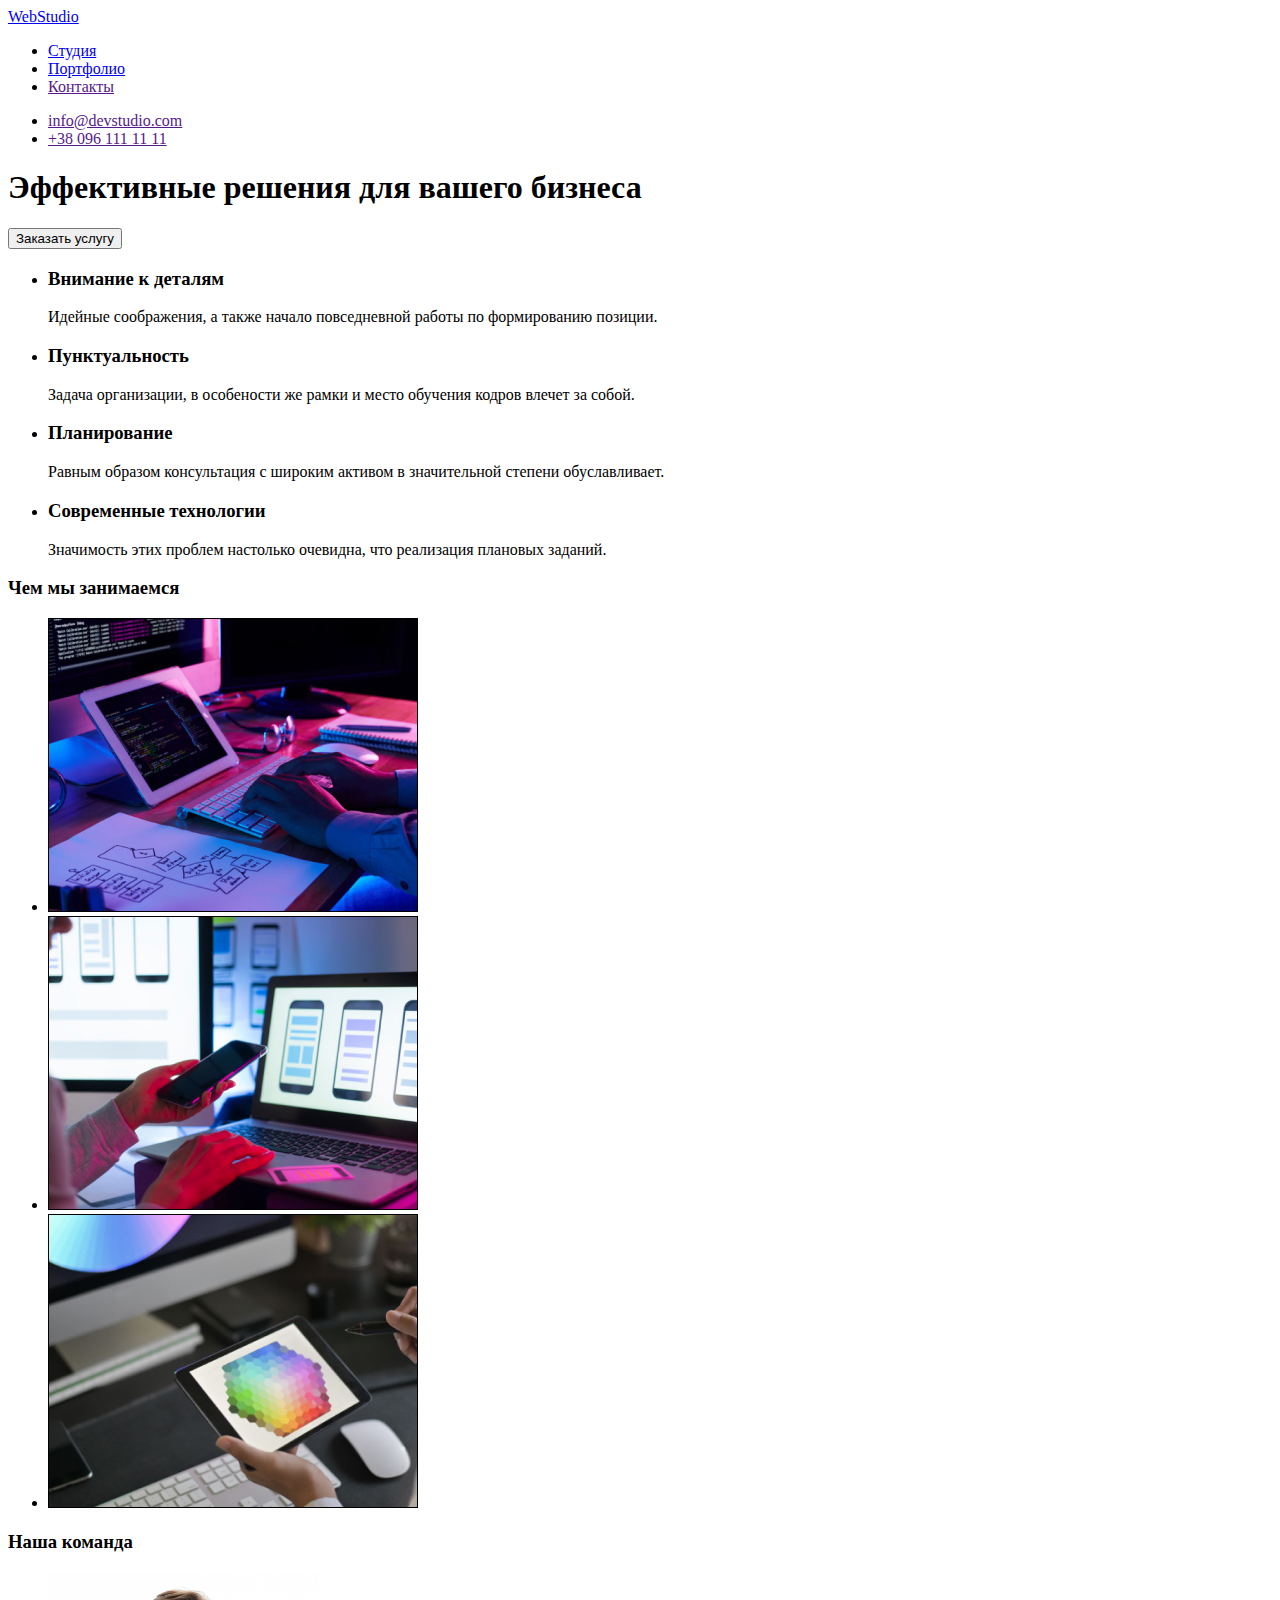
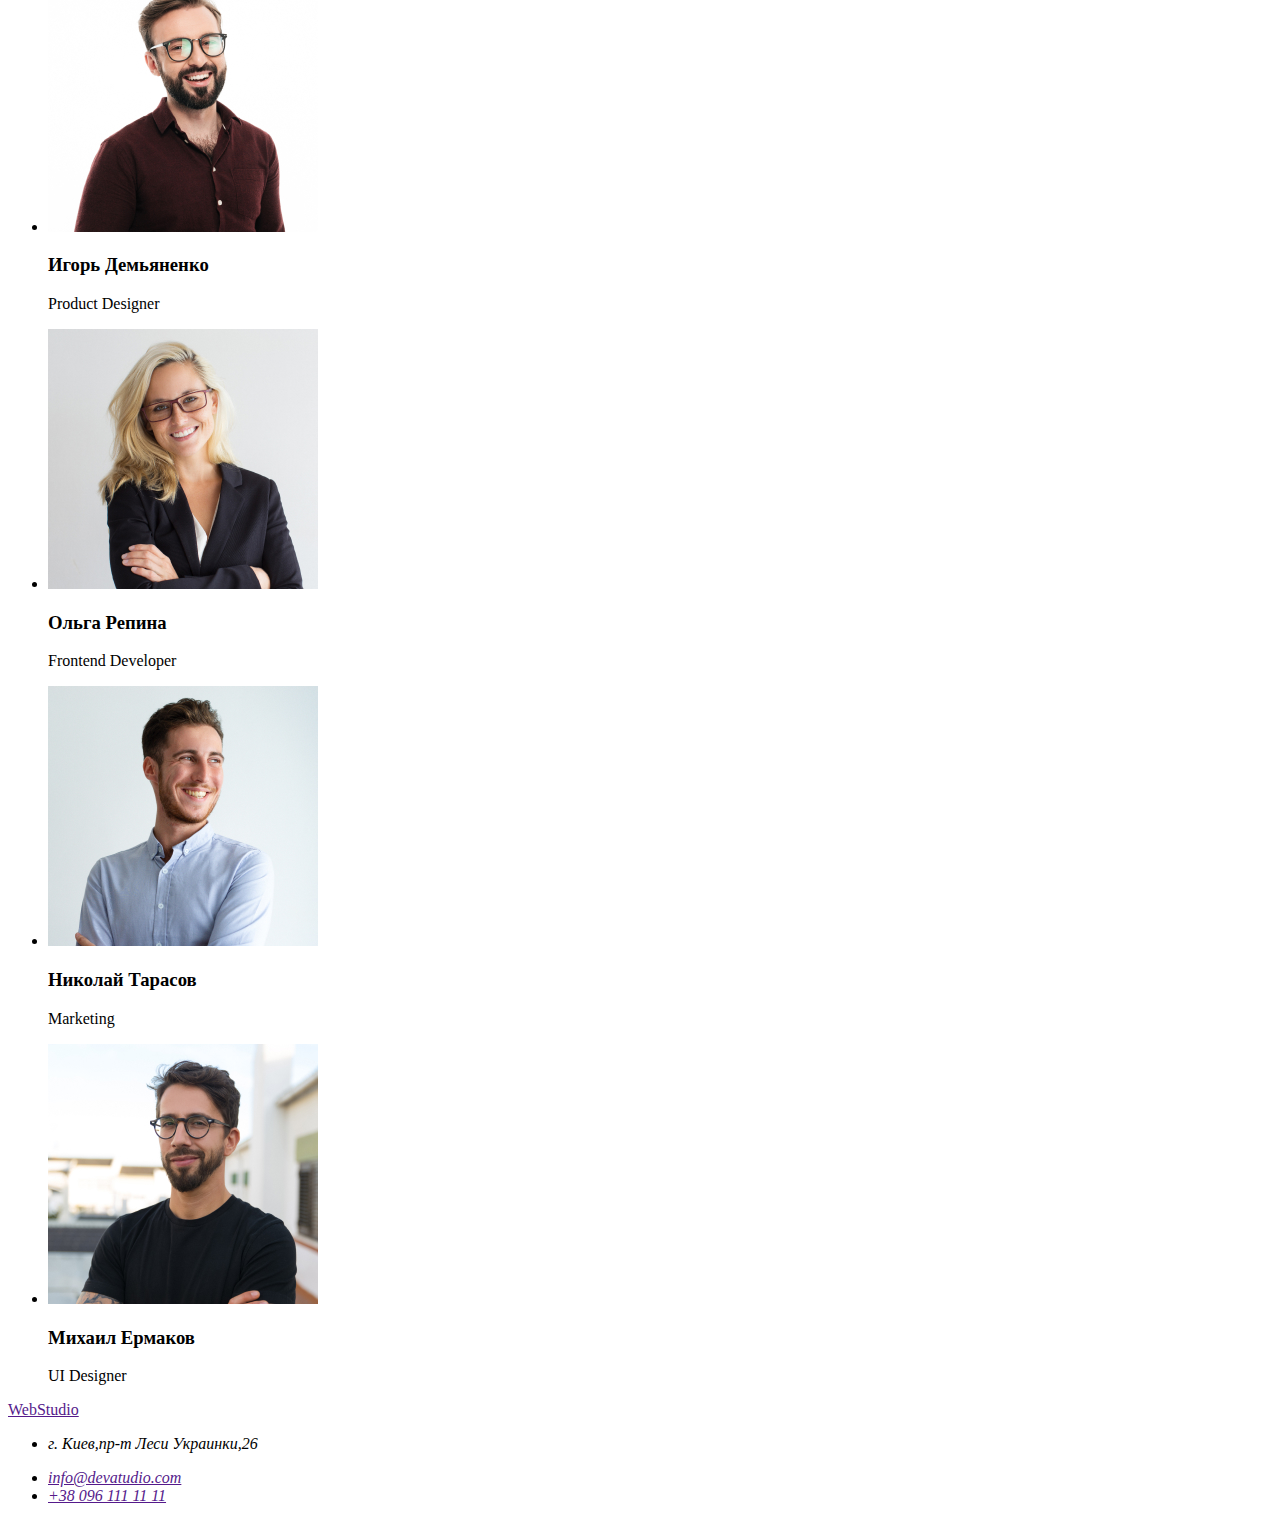
==== index.html @ e5c3d1ba "site header" ====
<!DOCTYPE html>
<html lang="ru">
  <head>
    <meta charset="UTF-8" />
    <meta http-equiv="X-UA-Compatible" content="IE=edge" />
    <meta name="viewport" content="width=device-width, initial-scale=1.0" />
    <title>Document</title>
    <link
      href="//cdnjs.cloudflare.com/ajax/libs/modern-normalize/1.1.0/modern-normalize.min.css"
    />
  </head>
  <body>
    <!--Шапка сайту-->
    <header>
      <nav>
        <a href="/">WebStudio</a>
        <ul>
          <li><a href="./index.html">Студия</a></li>
          <li><a href="./portfolio.html">Портфолио</a></li>
          <li><a href="">Контакты</a></li>
        </ul>
      </nav>
      <ul>
        <li><a href="">info@devstudio.com</a></li>
        <li><a href="">+38 096 111 11 11</a></li>
      </ul>
    </header>
    <!--Головне сторінки-->
    <main>
      <section>
        <h1>Эффективные решения для вашего бизнеса</h1>
        <button type="button">Заказать услугу</button>
      </section>
      <!--Розмітка-->
      <section>
        <ul>
          <li>
            <h3>Внимание к деталям</h3>
            <p>
              Идейные соображения, а также начало повседневной работы по
              формированию позиции.
            </p>
          </li>
          <li>
            <h3>Пунктуальность</h3>
            <p>
              Задача организации, в особености же рамки и место обучения кодров
              влечет за собой.
            </p>
          </li>
          <li>
            <h3>Планирование</h3>
            <p>
              Равным образом консультация с широким активом в значительной
              степени обуславливает.
            </p>
          </li>
          <li>
            <h3>Современные технологии</h3>
            <p>
              Значимость этих проблем настолько очевидна, что реализация
              плановых заданий.
            </p>
          </li>
        </ul>
      </section>
      <!--Чем ми займаємось-->
      <section>
        <h3>Чем мы занимаемся</h3>
        <ul>
          <li>
            <img src="./images/photo1.jpg" alt="фото1" width="370" />
          </li>
          <li>
            <img src="./images/photo2.jpg" alt="фото2" width="370" />
          </li>
          <li>
            <img src="./images/photo3.jpg" alt="фото3" width="370" />
          </li>
        </ul>
      </section>
      <!--Наша команда-->
      <section>
        <h3>Наша команда</h3>
        <ul>
          <li>
            <img src="./images/img1.jpg" alt="команда" width="270" />
            <h3>Игорь Демьяненко</h3>
            <p>Product Designer</p>
          </li>
          <li>
            <img src="./images/img2.jpg" alt="команда" width="270" />
            <h3>Ольга Репина</h3>
            <p>Frontend Developer</p>
          </li>
          <li>
            <img src="./images/img3.jpg" alt="команда" width="270" />
            <h3>Николай Тарасов</h3>
            <p>Marketing</p>
          </li>
          <li>
            <img src="images/img4.jpg" alt="команда" width="270" />
            <h3>Михаил Ермаков</h3>
            <p>UI Designer</p>
          </li>
        </ul>
      </section>
    </main>
    <!--Футер-->
    <footer>
      <a href="">WebStudio</a>
      <address>
        <ul>
          <li><p>г. Киев,пр-т Леси Украинки,26</p></li>
          <li><a href="">info@devatudio.com</a></li>
          <li><a href="">+38 096 111 11 11</a></li>
        </ul>
      </address>
    </footer>
  </body>
</html>
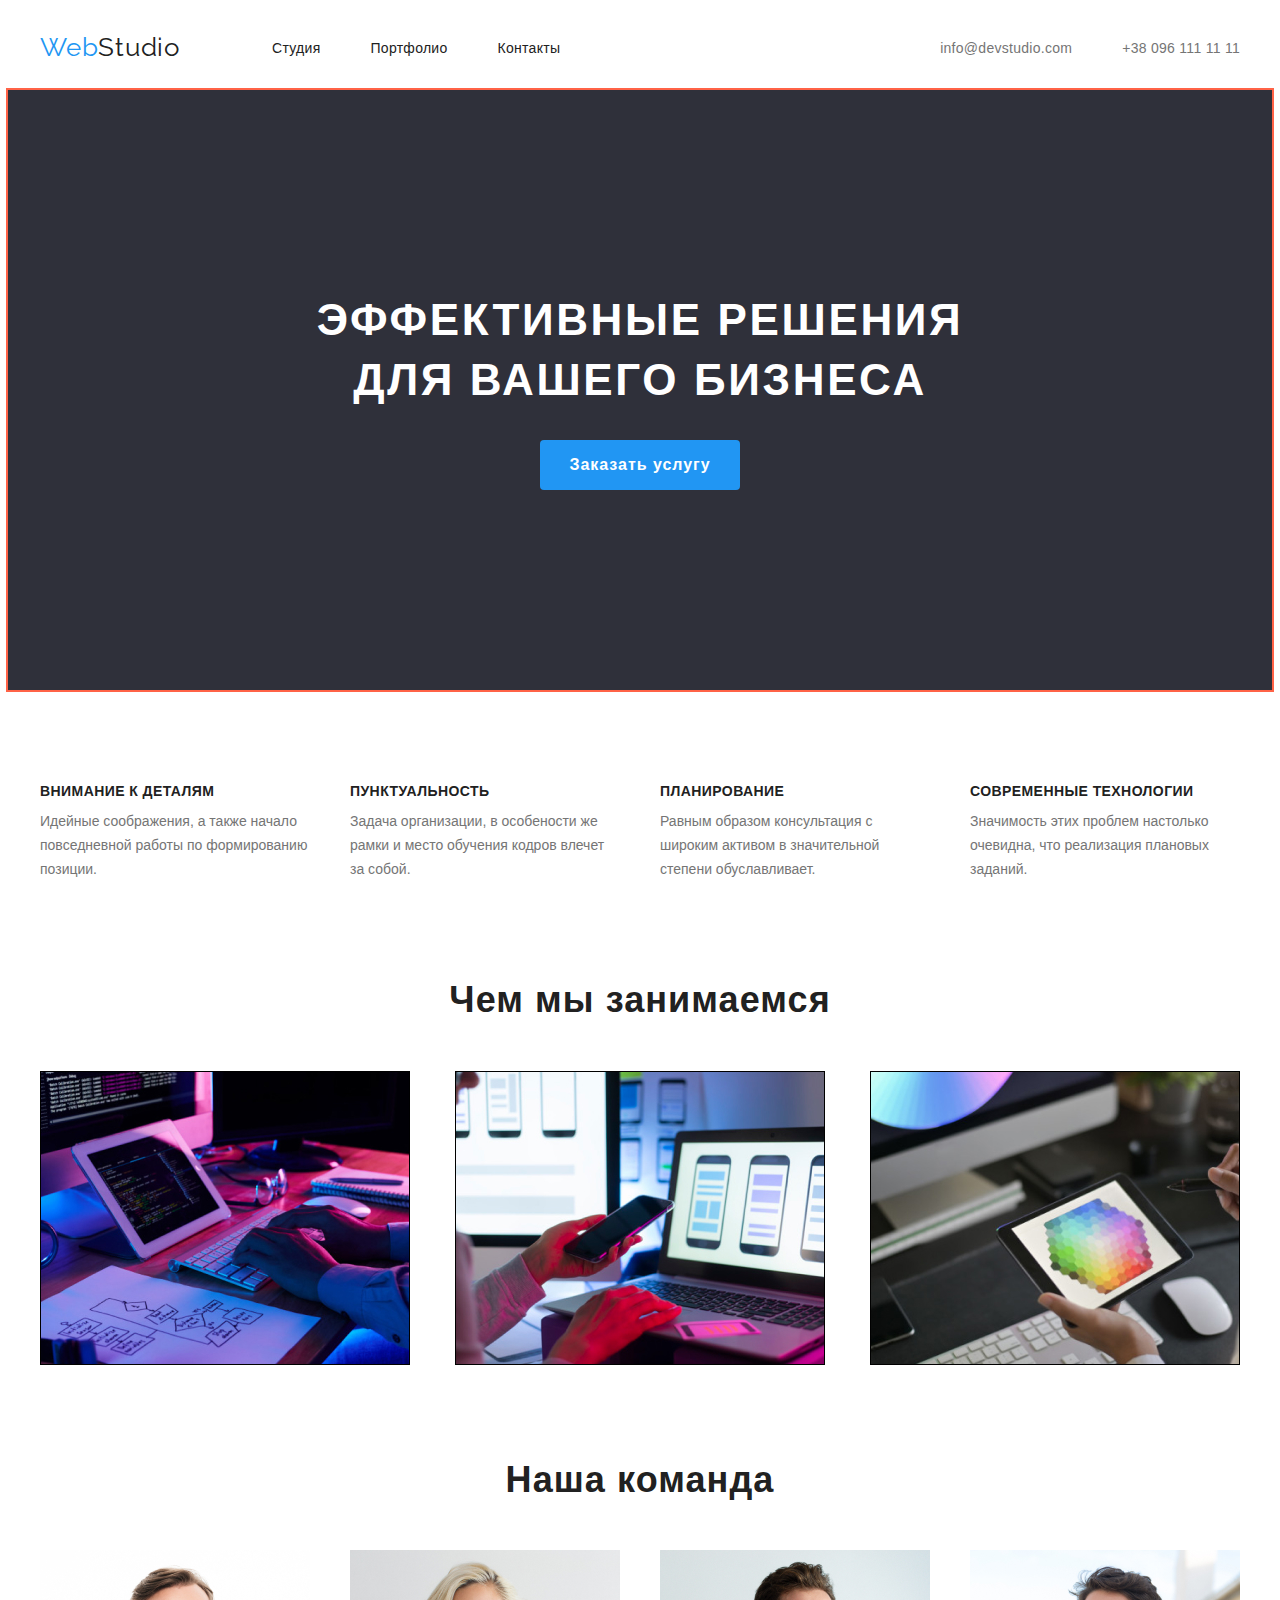
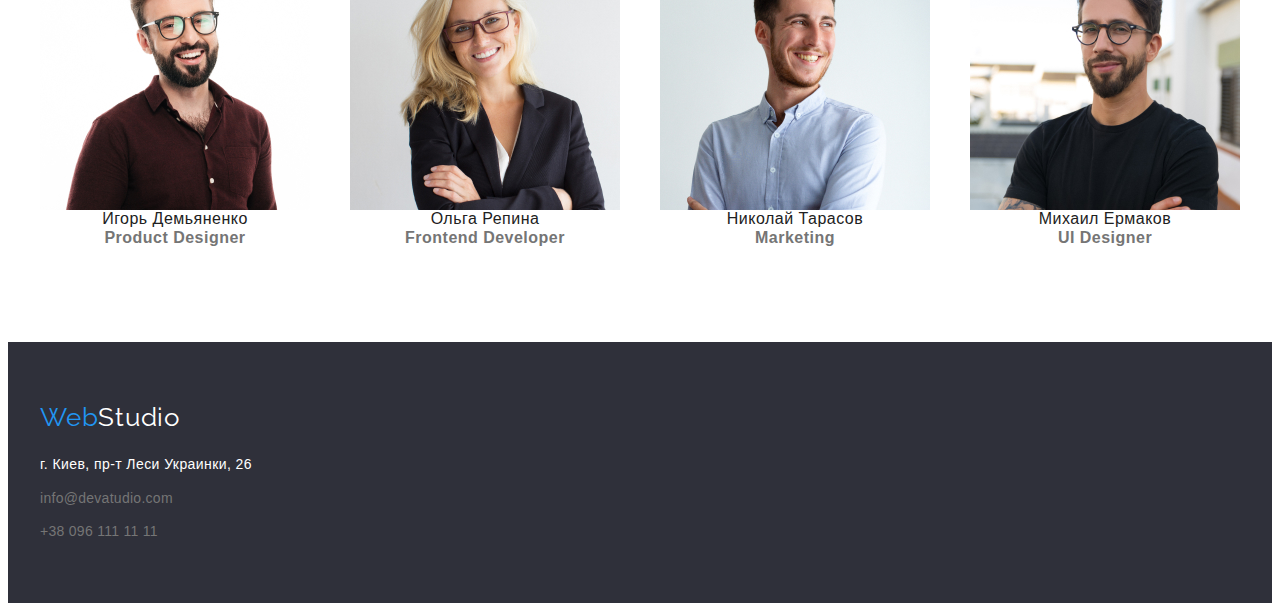
==== commit c2a76c53: "committee 1" ====
--- a/index.html
+++ b/index.html
@@ -5,117 +5,192 @@
     <meta http-equiv="X-UA-Compatible" content="IE=edge" />
     <meta name="viewport" content="width=device-width, initial-scale=1.0" />
     <title>Document</title>
+    <link rel="preconnect" href="https://fonts.googleapis.com" />
+    <link rel="preconnect" href="https://fonts.gstatic.com" crossorigin />
     <link
-      href="//cdnjs.cloudflare.com/ajax/libs/modern-normalize/1.1.0/modern-normalize.min.css"
+      href="https://fonts.googleapis.com/css2?family=Raleway:wght@700&family=Roboto:wght@400;500;700;900&display=swap"
+      rel="stylesheet"
     />
+    <link rel="stylesheet" href="./css/styles.css" />
   </head>
+  <!--Шапка сайту-->
   <body>
-    <!--Шапка сайту-->
-    <header>
-      <nav>
-        <a href="/">WebStudio</a>
-        <ul>
-          <li><a href="./index.html">Студия</a></li>
-          <li><a href="./portfolio.html">Портфолио</a></li>
-          <li><a href="">Контакты</a></li>
+    <header class="page-header">
+      <div class="container header-container">
+        <nav class="header-nav">
+          <a class="logo header-logo" href="./index.html"
+            ><span class="colortext">Web</span>Studio</a
+          >
+          <ul class="site-nav list header-list">
+            <li class="header-link">
+              <a class="link" href="./index.html">Студия</a>
+            </li>
+            <li class="header-link">
+              <a class="link" href="./portfolio.html">Портфолио</a>
+            </li>
+            <li class="header-link">
+              <a class="link" href="">Контакты</a>
+            </li>
+          </ul>
+        </nav>
+
+        <ul class="header-contacts">
+          <li>
+            <a class="contacts" href="meilto:info@devstudio.com"
+              >info@devstudio.com</a
+            >
+          </li>
+          <li>
+            <a class="contacts contacts-tel" href="tel:+380961111111"
+              >+38 096 111 11 11</a
+            >
+          </li>
         </ul>
-      </nav>
-      <ul>
-        <li><a href="">info@devstudio.com</a></li>
-        <li><a href="">+38 096 111 11 11</a></li>
-      </ul>
+      </div>
     </header>
+    <div class="border"></div>
     <!--Головне сторінки-->
     <main>
-      <section>
-        <h1>Эффективные решения для вашего бизнеса</h1>
-        <button type="button">Заказать услугу</button>
+      <section class="hero hero-color">
+        <div class="container">
+
+          <h1 class="hero-title hero-right">Эффективные решения <br>для вашего бизнеса</br></h1>
+          <button class="button-hero" type="button">Заказать услугу</button>
+        </div>
       </section>
+
       <!--Розмітка-->
-      <section>
-        <ul>
-          <li>
-            <h3>Внимание к деталям</h3>
-            <p>
-              Идейные соображения, а также начало повседневной работы по
-              формированию позиции.
-            </p>
-          </li>
-          <li>
-            <h3>Пунктуальность</h3>
-            <p>
-              Задача организации, в особености же рамки и место обучения кодров
-              влечет за собой.
-            </p>
-          </li>
-          <li>
-            <h3>Планирование</h3>
-            <p>
-              Равным образом консультация с широким активом в значительной
-              степени обуславливает.
-            </p>
-          </li>
-          <li>
-            <h3>Современные технологии</h3>
-            <p>
-              Значимость этих проблем настолько очевидна, что реализация
-              плановых заданий.
-            </p>
-          </li>
-        </ul>
+
+      <section class="section">
+        <div class="container">
+          <ul class="list section-text">
+            <li class="list-text">
+              <h3 class="section-subtitle">Внимание к деталям</h3>
+              <p class="desc">
+                Идейные соображения, а также начало повседневной работы по
+                формированию позиции.
+              </p>
+            </li>
+            <li class="list-text text">
+              <h3 class="section-subtitle">Пунктуальность</h3>
+              <p class="desc">
+                Задача организации, в особености же рамки и место обучения
+                кодров влечет за собой.
+              </p>
+            </li>
+            <li class="list-text text">
+              <h3 class="section-subtitle">Планирование</h3>
+              <p class="desc">
+                Равным образом консультация с широким активом в значительной
+                степени обуславливает.
+              </p>
+            </li>
+            <li class="list-text text">
+              <h3 class="section-subtitle">Современные технологии</h3>
+              <p class="desc">
+                Значимость этих проблем настолько очевидна, что реализация
+                плановых заданий.
+              </p>
+            </li>
+          </ul>
+        </div>
       </section>
       <!--Чем ми займаємось-->
-      <section>
-        <h3>Чем мы занимаемся</h3>
-        <ul>
-          <li>
-            <img src="./images/photo1.jpg" alt="фото1" width="370" />
-          </li>
-          <li>
-            <img src="./images/photo2.jpg" alt="фото2" width="370" />
-          </li>
-          <li>
-            <img src="./images/photo3.jpg" alt="фото3" width="370" />
-          </li>
-        </ul>
+
+      <section class="section section-photo">
+        <div class="container">
+          <h3 class="section-photo section-photoo">Чем мы занимаемся</h3>
+          <ul class="list item-photo">
+            <li class="masters-item">
+              <img
+                src="./images/photo1.jpg"
+                alt="фото1"
+                width="370"
+                height="294px"
+              />
+            </li>
+            <li>
+              <img
+                src="./images/photo2.jpg"
+                alt="фото2"
+                width="370"
+                height="294px"
+              />
+            </li>
+            <li>
+              <img
+                src="./images/photo3.jpg"
+                alt="фото3"
+                width="370"
+                height="294px"
+              />
+            </li>
+          </ul>
+        </div>
       </section>
+
       <!--Наша команда-->
-      <section>
-        <h3>Наша команда</h3>
-        <ul>
-          <li>
-            <img src="./images/img1.jpg" alt="команда" width="270" />
-            <h3>Игорь Демьяненко</h3>
-            <p>Product Designer</p>
-          </li>
-          <li>
-            <img src="./images/img2.jpg" alt="команда" width="270" />
-            <h3>Ольга Репина</h3>
-            <p>Frontend Developer</p>
-          </li>
-          <li>
-            <img src="./images/img3.jpg" alt="команда" width="270" />
-            <h3>Николай Тарасов</h3>
-            <p>Marketing</p>
-          </li>
-          <li>
-            <img src="images/img4.jpg" alt="команда" width="270" />
-            <h3>Михаил Ермаков</h3>
-            <p>UI Designer</p>
-          </li>
-        </ul>
+      <section class="section">
+        <div class="container">
+          <h3 class="section-photo section-photoo">Наша команда</h3>
+
+          <ul class="list item-photo">
+            <li class="section-photo">
+              <img src="./images/img1.jpg" alt="команда" width="270" />
+              <h3 class="photo">Игорь Демьяненко</h3>
+              <p class="profession">Product Designer</p>
+            </li>
+            <li class="section-photo">
+              <img src="./images/img2.jpg" alt="команда" width="270" />
+              <h3 class="photo">Ольга Репина</h3>
+              <p class="profession">Frontend Developer</p>
+            </li>
+            <li class="section-photo">
+              <img src="./images/img3.jpg" alt="команда" width="270" />
+              <h3 class="photo">Николай Тарасов</h3>
+              <p class="profession">Marketing</p>
+            </li>
+            <li class="section-photo">
+              <img src="images/img4.jpg" alt="команда" width="270" />
+              <h3 class="photo">Михаил Ермаков</h3>
+              <p class="profession">UI Designer</p>
+            </li>
+          </ul>
+        </div>
       </section>
     </main>
     <!--Футер-->
-    <footer>
-      <a href="">WebStudio</a>
-      <address>
-        <ul>
-          <li><p>г. Киев,пр-т Леси Украинки,26</p></li>
-          <li><a href="">info@devatudio.com</a></li>
-          <li><a href="">+38 096 111 11 11</a></li>
-        </ul>
-      </address>
+    <footer class="footer">
+      <div class="container">
+       <div class="footer-log">
+        <a class="logo-footer" href="./index.html"
+          ><span class="colortext">Web</span>Studio</a
+        >
+        </div>
+         <div class="footer-container">
+        <address>
+          <ul class="list">
+            <div class="footer-mil">
+            <li>
+              <p class="address-footer">г. Киев, пр-т Леси Украинки, 26</p>
+            </li>
+            </div>
+            <div class="footer-mil">
+            <li>
+              <a class="contacts" href="meilto:info@devstudio.com"
+                >info@devatudio.com</a
+              >
+            </li>
+            </div>
+            <div class="footer-tel">
+            <li>
+              <a class="contacts" href="tel:+380961111111">+38 096 111 11 11</a>
+            </li>
+            </div>
+          </ul>
+        </address>
+        </div>
+      </div>
     </footer>
   </body>
 </html>
--- a/css/styles.css
+++ b/css/styles.css
@@ -0,0 +1,310 @@
+body {
+  font-family: "Roboto", sans-serif;
+  color: var(--primery-text-color);
+}
+body {
+  font-family: sans-serif;
+  line-height: 1.5;
+}
+
+:root {
+  --blue: #2196f3;
+  --grey: #757575;
+  --primery-text-color: #212121;
+  --white-color: #ffffff;
+  --dark-grey: #2f303a;
+}
+
+.colortext {
+  color: var(--blue);
+}
+
+p,
+h1,
+h2,
+h3,
+h4,
+h5,
+h6 {
+  margin: 0;
+  padding: 0;
+}
+
+img {
+  display: block;
+  max-width: 100%;
+}
+
+.page-header {
+  background-color: var(--white-color);
+}
+
+.border {
+  border: 1px solid #ececec;
+}
+.section {
+  padding-bottom: 94px;
+}
+
+.container {
+  width: 1200px;
+  padding-left: 15px;
+  padding-right: 15px;
+
+  margin: 0 auto;
+}
+/*------------header-------------*/
+
+.header-nav {
+  display: flex;
+  align-items: center;
+}
+
+.header-list {
+  display: flex;
+}
+
+.header-link:not(:last-child) {
+  margin-right: 50px;
+}
+.header-contacts {
+  list-style: none;
+  margin-left: auto;
+  display: flex;
+}
+
+.header-container {
+  display: flex;
+  align-items: center;
+}
+
+.logo {
+  text-transform: capitalize;
+  font-family: "Raleway", sans-serif;
+  font-size: 26px;
+  line-height: 1.19em;
+  color: var(--primery-text-color);
+  text-decoration: none;
+  letter-spacing: 0.03em;
+  padding-right: 92px;
+}
+
+.header-logo {
+  padding-bottom: 25px;
+  padding-top: 24px;
+}
+
+.site-nav .link {
+  color: var(--primery-text-color);
+  text-decoration: none;
+  font-weight: 500;
+  font-size: 14px;
+  line-height: 1.14em;
+  letter-spacing: 0.02em;
+}
+
+.site-nav .link:hover,
+.site-nav .link:focus {
+  color: var(--blue);
+}
+
+.list {
+  align-items: center;
+  list-style: none;
+  padding: 0;
+  margin: 0;
+}
+
+.contacts {
+  color: var(--grey);
+  font-weight: 500;
+  font-size: 14px;
+  line-height: 1.1em;
+  text-decoration: none;
+  font-style: normal;
+  letter-spacing: 0.02em;
+}
+.contacts:hover,
+.contacts:focus {
+  color: var(--blue);
+}
+
+.contacts-tel {
+  padding-left: 50px;
+}
+
+.hero {
+  text-align: center;
+  outline: 2px solid tomato;
+}
+.hero-right {
+  min-width: 696px;
+  height: 120px;
+}
+
+.hero-color {
+  background-color: var(--dark-grey);
+  padding-bottom: 200px;
+}
+
+.hero-title {
+  color: var(--white-color);
+  font-weight: 900;
+  font-size: 44px;
+  line-height: 1.36em;
+  letter-spacing: 0.06em;
+  text-transform: uppercase;
+  padding-bottom: 30px;
+  padding-top: 200px;
+}
+
+.button {
+  background-color: #f5f4fa;
+  cursor: pointer;
+  border: none;
+  font-family: inherit;
+  font-weight: 500;
+  font-size: 16px;
+  line-height: 1.6em;
+  letter-spacing: 0.03em;
+  min-width: 128px;
+  height: 38px;
+  border-radius: 4px;
+}
+.button:hover,
+.button:focus {
+  background-color: var(--blue);
+  color: var(--white-color);
+}
+
+.button-hero {
+  background-color: var(--blue);
+  color: var(--white-color);
+  border: none;
+  cursor: pointer;
+  font-weight: 700;
+  font-size: 16px;
+  line-height: 1.875em;
+  letter-spacing: 0.06em;
+  min-width: 200px;
+  height: 50px;
+  border-radius: 4px;
+}
+
+.section-text {
+  display: flex;
+}
+.section-subtitle {
+  font-weight: 700;
+  font-size: 14px;
+  line-height: 1.14em;
+  letter-spacing: 0.03em;
+  text-transform: uppercase;
+  color: var(--primery-text-color);
+  padding-bottom: 10px;
+}
+
+.section-photo {
+  font-weight: 700;
+  font-size: 36px;
+  line-height: 1.16em;
+  letter-spacing: 0.03em;
+  text-align: center;
+}
+
+.section-photoo {
+  padding-bottom: 50px;
+  padding-top: 0;
+}
+
+.item-photo {
+  display: flex;
+  flex-basis: auto;
+  justify-content: space-between;
+}
+
+.section-title {
+  font-weight: 700;
+  font-size: 18px;
+  line-height: 2em;
+}
+.section-text {
+  color: var(--grey);
+  justify-content: space-between;
+  font-weight: 400;
+  font-size: 16px;
+  line-height: 1.875em;
+  padding-top: 94px;
+}
+.address {
+  font-weight: 400;
+  font-size: 14px;
+  line-height: 1.71;
+}
+
+.desc {
+  color: var(--grey);
+  font-size: 14px;
+  line-height: 1.71em;
+}
+
+.list-text {
+  width: 270px;
+  height: 101px;
+}
+
+.text {
+  padding-left: 30px;
+}
+.photo {
+  font-weight: 500;
+  font-size: 16px;
+  line-height: 1.18em;
+  letter-spacing: 0.03em;
+}
+
+.profession {
+  color: var(--grey);
+  font-size: 16px;
+  line-height: 1.18em;
+  letter-spacing: 0.03em;
+}
+
+.logo-footer {
+  color: var(--white-color);
+  text-transform: capitalize;
+  font-family: Raleway, sans-serif;
+  font-size: 26px;
+  line-height: 1.19em;
+  text-decoration: none;
+  letter-spacing: 0.03em;
+}
+
+.address-footer {
+  color: var(--white-color);
+  font-style: normal;
+  font-size: 14px;
+  line-height: 1.71;
+  letter-spacing: 0.03em;
+}
+
+.footer {
+  background-color: var(--dark-grey);
+}
+
+.footer-container {
+  display: flex;
+}
+
+.footer-tel {
+  margin-bottom: 60px;
+}
+
+.footer-mil {
+  margin-bottom: 9px;
+}
+
+.footer-log {
+  padding-top: 60px;
+  padding-bottom: 20px;
+}
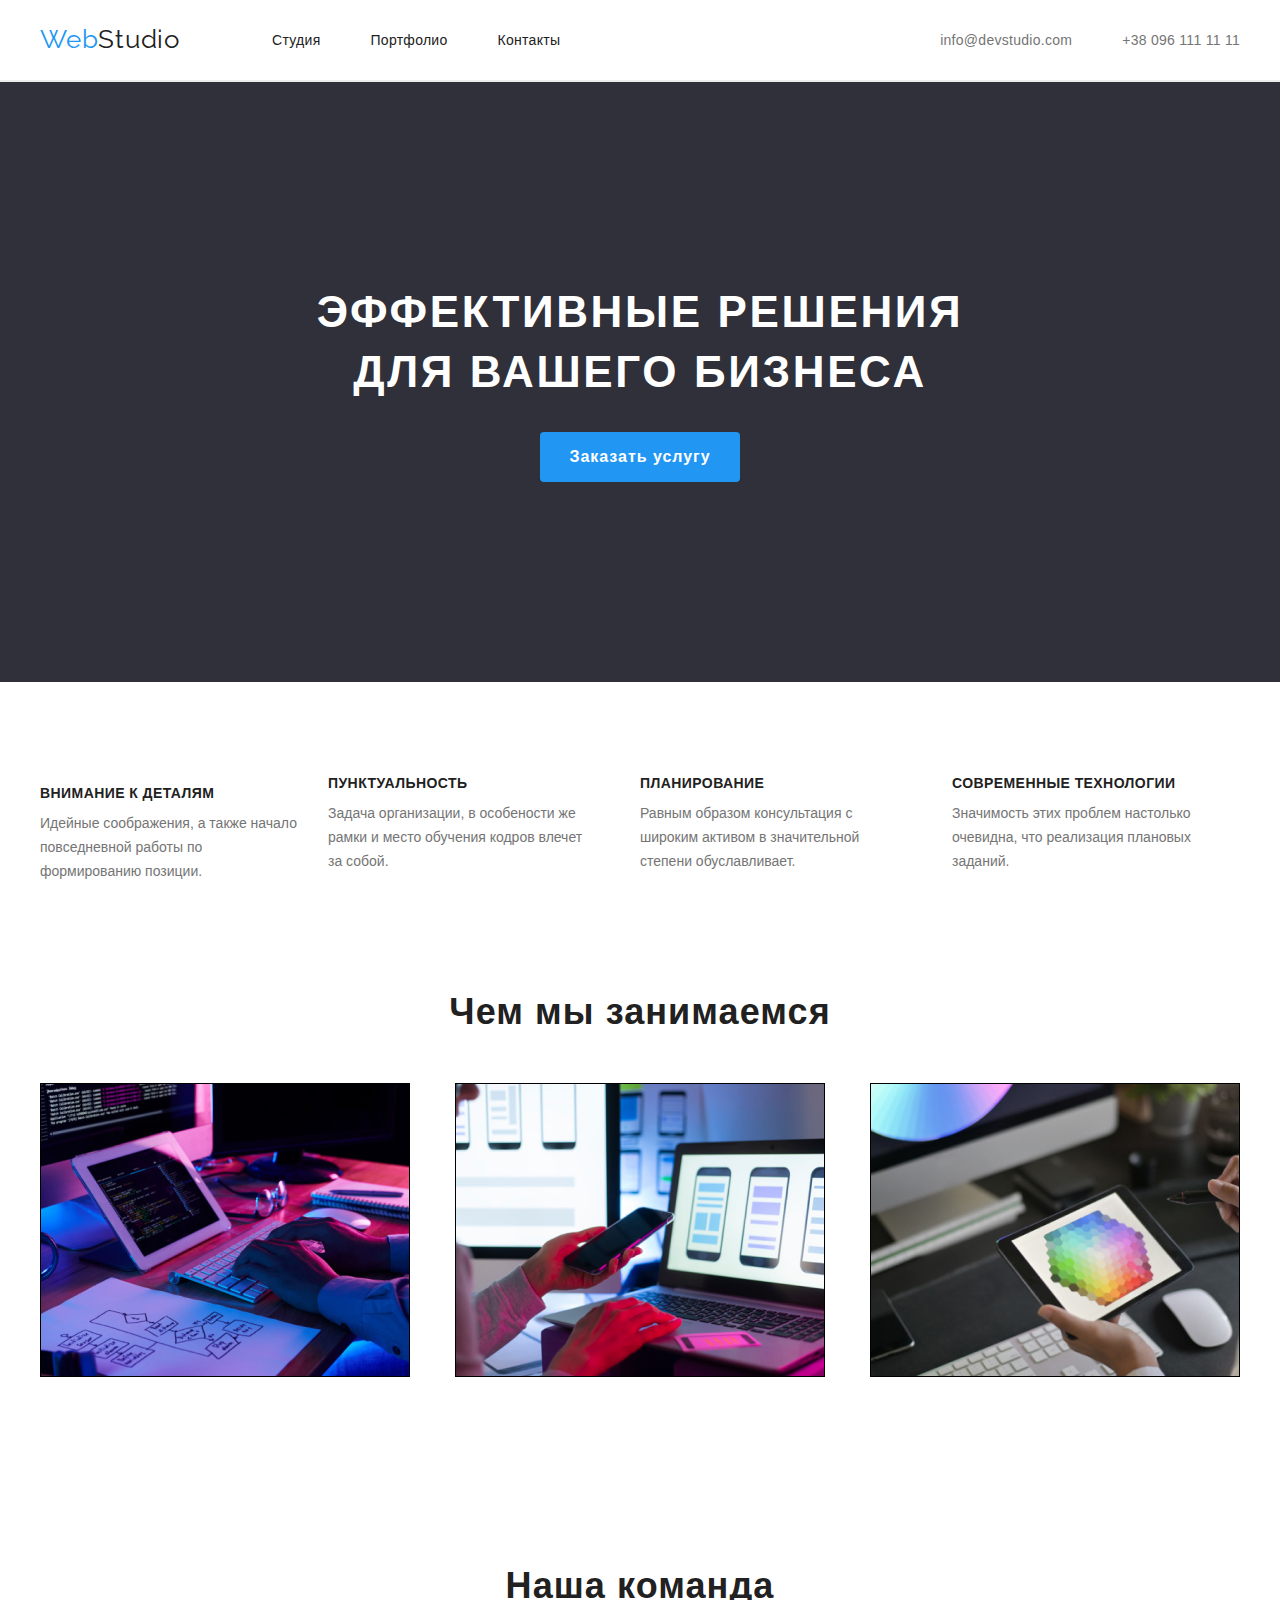
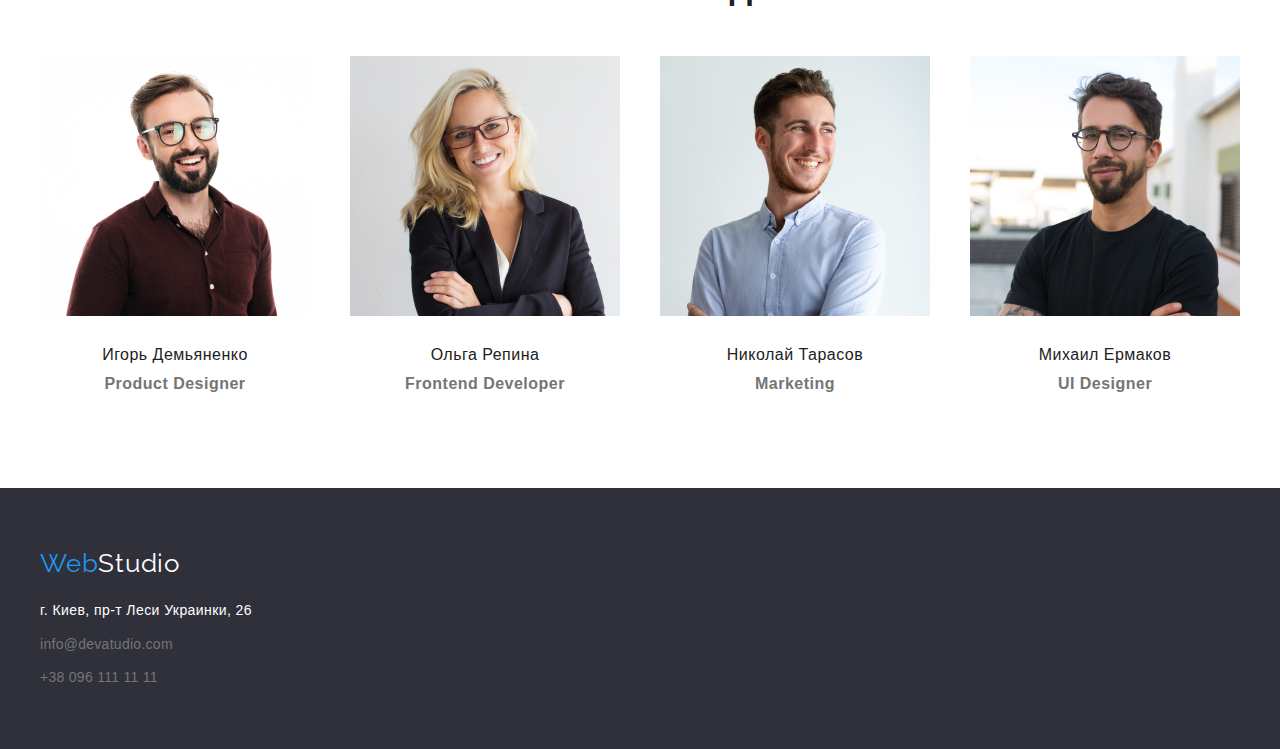
==== commit 389a467f: "push" ====
--- a/index.html
+++ b/index.html
@@ -33,7 +33,6 @@
             </li>
           </ul>
         </nav>
-
         <ul class="header-contacts">
           <li>
             <a class="contacts" href="meilto:info@devstudio.com"
@@ -53,14 +52,14 @@
     <main>
       <section class="hero hero-color">
         <div class="container">
-
-          <h1 class="hero-title hero-right">Эффективные решения <br>для вашего бизнеса</br></h1>
+          <h1 class="hero-title hero-right">
+            Эффективные решения<br />для вашего бизнеса
+          </h1>
           <button class="button-hero" type="button">Заказать услугу</button>
         </div>
       </section>
 
       <!--Розмітка-->
-
       <section class="section">
         <div class="container">
           <ul class="list section-text">
@@ -97,60 +96,64 @@
       </section>
       <!--Чем ми займаємось-->
 
-      <section class="section section-photo">
-        <div class="container">
-          <h3 class="section-photo section-photoo">Чем мы занимаемся</h3>
-          <ul class="list item-photo">
-            <li class="masters-item">
-              <img
-                src="./images/photo1.jpg"
-                alt="фото1"
-                width="370"
-                height="294px"
-              />
-            </li>
-            <li>
-              <img
-                src="./images/photo2.jpg"
-                alt="фото2"
-                width="370"
-                height="294px"
-              />
-            </li>
-            <li>
-              <img
-                src="./images/photo3.jpg"
-                alt="фото3"
-                width="370"
-                height="294px"
-              />
-            </li>
-          </ul>
-        </div>
-      </section>
+      <div class="section-photo">
+        <section class="section">
+          <div class="container">
+            <h3 class="section-photo heading-photo">Чем мы занимаемся</h3>
+            <ul class="list item-photo">
+              <li>
+                <img
+                  src="./images/photo1.jpg"
+                  alt="фото1"
+                  width="370"
+                  height="294"
+                />
+              </li>
+              <li>
+                <img
+                  src="./images/photo2.jpg"
+                  alt="фото2"
+                  width="370"
+                  height="294"
+                />
+              </li>
+              <li>
+                <img
+                  src="./images/photo3.jpg"
+                  alt="фото3"
+                  width="370"
+                  height="294"
+                />
+              </li>
+            </ul>
+          </div>
+        </section>
+      </div>
 
       <!--Наша команда-->
-      <section class="section">
+      <section class="section section-team">
         <div class="container">
-          <h3 class="section-photo section-photoo">Наша команда</h3>
-
+          <h3 class="section-photo heading-photo">Наша команда</h3>
           <ul class="list item-photo">
-            <li class="section-photo">
+            <li class="section-photo profession-photo">
               <img src="./images/img1.jpg" alt="команда" width="270" />
               <h3 class="photo">Игорь Демьяненко</h3>
               <p class="profession">Product Designer</p>
             </li>
-            <li class="section-photo">
+
+            <li class="section-photo profession-photo">
               <img src="./images/img2.jpg" alt="команда" width="270" />
               <h3 class="photo">Ольга Репина</h3>
               <p class="profession">Frontend Developer</p>
             </li>
-            <li class="section-photo">
+
+            <li class="section-photo profession-photo">
               <img src="./images/img3.jpg" alt="команда" width="270" />
               <h3 class="photo">Николай Тарасов</h3>
               <p class="profession">Marketing</p>
             </li>
-            <li class="section-photo">
+
+            <li class="section-photo profession-photo">
               <img src="images/img4.jpg" alt="команда" width="270" />
               <h3 class="photo">Михаил Ермаков</h3>
               <p class="profession">UI Designer</p>
@@ -162,33 +165,31 @@
     <!--Футер-->
     <footer class="footer">
       <div class="container">
-       <div class="footer-log">
-        <a class="logo-footer" href="./index.html"
-          ><span class="colortext">Web</span>Studio</a
-        >
+        <div class="footer-log">
+          <a class="logo-footer" href="./index.html"
+            ><span class="colortext">Web</span>Studio</a
+          >
         </div>
-         <div class="footer-container">
-        <address>
-          <ul class="list">
-            <div class="footer-mil">
-            <li>
-              <p class="address-footer">г. Киев, пр-т Леси Украинки, 26</p>
-            </li>
-            </div>
-            <div class="footer-mil">
-            <li>
-              <a class="contacts" href="meilto:info@devstudio.com"
-                >info@devatudio.com</a
-              >
-            </li>
-            </div>
-            <div class="footer-tel">
-            <li>
-              <a class="contacts" href="tel:+380961111111">+38 096 111 11 11</a>
-            </li>
-            </div>
-          </ul>
-        </address>
+        <div class="footer-container">
+          <address>
+            <ul class="list">
+              <li class="footer-mil">
+                <p class="address-footer">г. Киев, пр-т Леси Украинки, 26</p>
+              </li>
+
+              <li class="footer-mil">
+                <a class="contacts" href="meilto:info@devstudio.com"
+                  >info@devatudio.com</a
+                >
+              </li>
+
+              <li class="footer-tel">
+                <a class="contacts" href="tel:+380961111111"
+                  >+38 096 111 11 11</a
+                >
+              </li>
+            </ul>
+          </address>
         </div>
       </div>
     </footer>
--- a/css/styles.css
+++ b/css/styles.css
@@ -1,10 +1,9 @@
 body {
   font-family: "Roboto", sans-serif;
   color: var(--primery-text-color);
-}
-body {
   font-family: sans-serif;
   line-height: 1.5;
+  margin: 0;
 }
 
 :root {
@@ -13,6 +12,8 @@
   --primery-text-color: #212121;
   --white-color: #ffffff;
   --dark-grey: #2f303a;
+  --bg-ylight-gra: #f5f4fa;
+  --border-light-gra: #ececec;
 }
 
 .colortext {
@@ -50,7 +51,6 @@
   width: 1200px;
   padding-left: 15px;
   padding-right: 15px;
-
   margin: 0 auto;
 }
 /*------------header-------------*/
@@ -77,7 +77,12 @@
   display: flex;
   align-items: center;
 }
-
+.header-logo {
+  padding-bottom: 25px;
+  padding-top: 24px;
+}
+
+/* ------------Hero--------------- */
 .logo {
   text-transform: capitalize;
   font-family: "Raleway", sans-serif;
@@ -89,11 +94,6 @@
   padding-right: 92px;
 }
 
-.header-logo {
-  padding-bottom: 25px;
-  padding-top: 24px;
-}
-
 .site-nav .link {
   color: var(--primery-text-color);
   text-decoration: none;
@@ -135,7 +135,6 @@
 
 .hero {
   text-align: center;
-  outline: 2px solid tomato;
 }
 .hero-right {
   min-width: 696px;
@@ -159,7 +158,7 @@
 }
 
 .button {
-  background-color: #f5f4fa;
+  background-color: var(--bg-ylight-gra);
   cursor: pointer;
   border: none;
   font-family: inherit;
@@ -204,6 +203,8 @@
   padding-bottom: 10px;
 }
 
+/*---------section-photo-------*/
+
 .section-photo {
   font-weight: 700;
   font-size: 36px;
@@ -211,9 +212,14 @@
   letter-spacing: 0.03em;
   text-align: center;
 }
-
-.section-photoo {
-  padding-bottom: 50px;
+.profession-photo {
+  border-radius: 0px 0px 4px 4px;
+  background-color: var(--white-color);
+  text-align: center;
+}
+
+.heading-photo {
+  margin-bottom: 50px;
   padding-top: 0;
 }
 
@@ -223,11 +229,6 @@
   justify-content: space-between;
 }
 
-.section-title {
-  font-weight: 700;
-  font-size: 18px;
-  line-height: 2em;
-}
 .section-text {
   color: var(--grey);
   justify-content: space-between;
@@ -253,14 +254,21 @@
   height: 101px;
 }
 
-.text {
-  padding-left: 30px;
-}
+/*---------- section-team--------*/
+
+.section-team {
+  background-color: var(--bg-light-gray);
+  padding-bottom: 94px;
+  padding-top: 94px;
+}
+
 .photo {
   font-weight: 500;
   font-size: 16px;
   line-height: 1.18em;
   letter-spacing: 0.03em;
+  padding-bottom: 10px;
+  padding-top: 30px;
 }
 
 .profession {
@@ -308,3 +316,49 @@
   padding-top: 60px;
   padding-bottom: 20px;
 }
+
+/*-----------portfolio---------*/
+
+.button-list {
+  display: flex;
+  align-items: center;
+  justify-content: center;
+}
+
+.button-nf {
+  display: flex;
+  align-items: center;
+  list-style: none;
+  margin: 50px;
+}
+
+.button-mr {
+  margin-right: 30px;
+}
+
+.project {
+  flex-basis: calc((100% - 30px * 4) / 3);
+  margin-left: 30px;
+  margin-top: 30px;
+  background: var(--white-color);
+  border: 1px solid #eeeeee;
+  box-sizing: border-box;
+}
+
+.project-list {
+  display: flex;
+  flex-wrap: wrap;
+  margin-left: -30px;
+  margin-top: -30px;
+}
+
+.section-title {
+  font-weight: 700;
+  font-size: 18px;
+  line-height: 2em;
+  margin: 20px 24px 4px 24px;
+}
+
+.text {
+  margin: 0px 24px 20px 24px;
+}
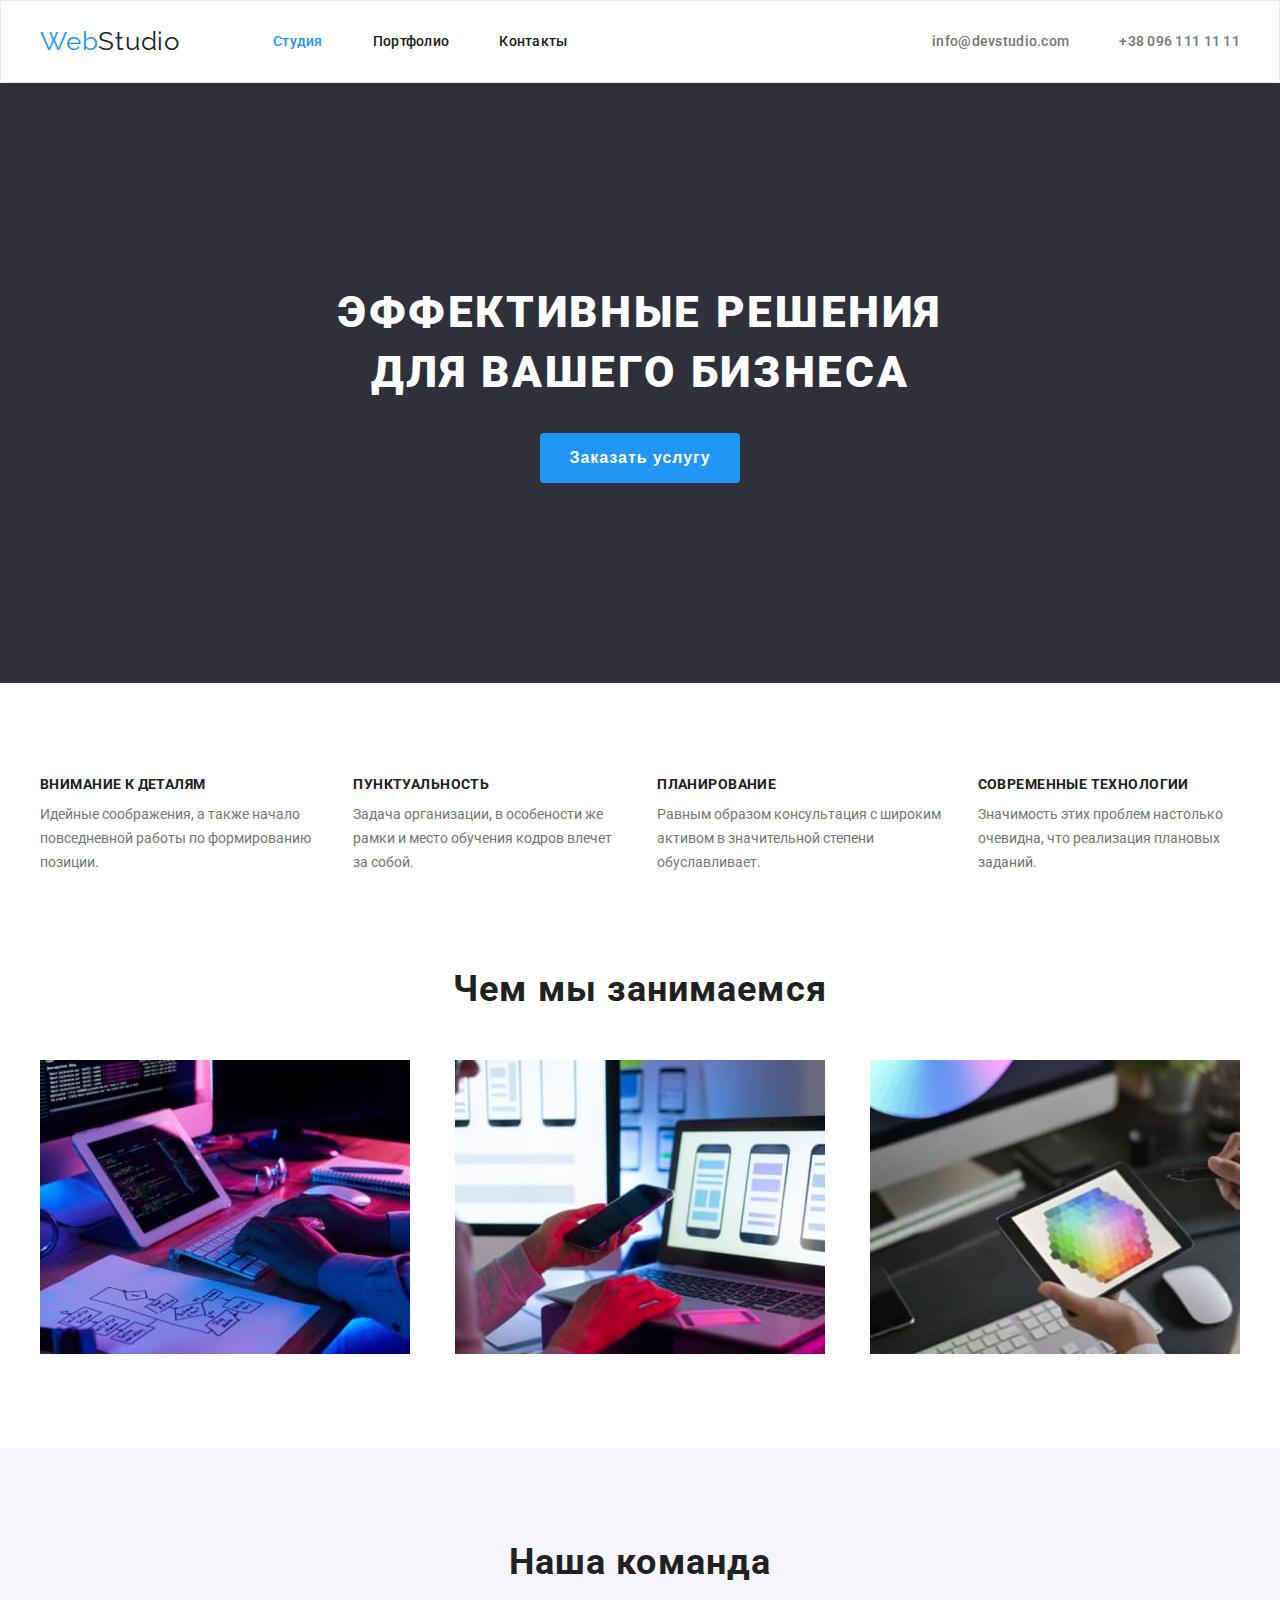
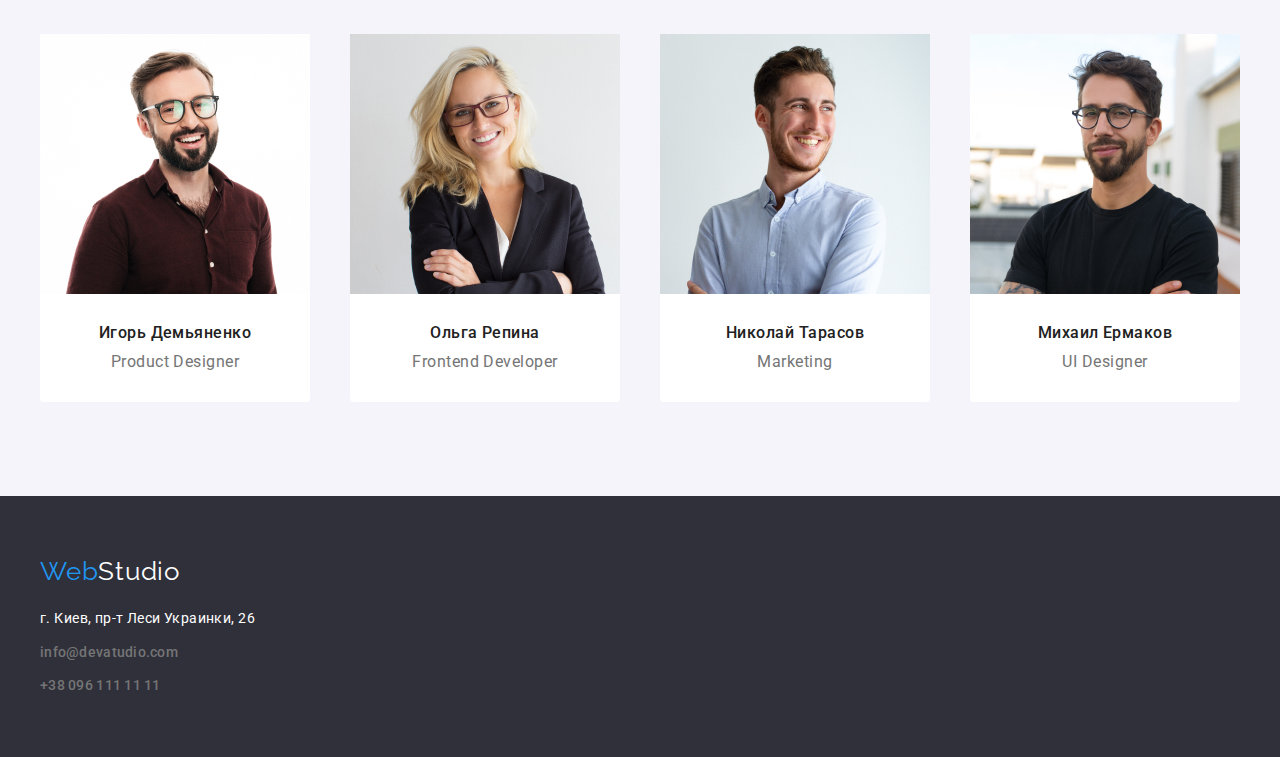
==== commit 9ec85897: "comments fixes" ====
--- a/index.html
+++ b/index.html
@@ -11,6 +11,13 @@
       href="https://fonts.googleapis.com/css2?family=Raleway:wght@700&family=Roboto:wght@400;500;700;900&display=swap"
       rel="stylesheet"
     />
+    <link
+      rel="stylesheet"
+      href="https://cdnjs.cloudflare.com/ajax/libs/modern-normalize/1.1.0/modern-normalize.min.css"
+      integrity="sha512-wpPYUAdjBVSE4KJnH1VR1HeZfpl1ub8YT/NKx4PuQ5NmX2tKuGu6U/JRp5y+Y8XG2tV+wKQpNHVUX03MfMFn9Q=="
+      crossorigin="anonymous"
+      referrerpolicy="no-referrer"
+    />
     <link rel="stylesheet" href="./css/styles.css" />
   </head>
   <!--Шапка сайту-->
@@ -23,7 +30,7 @@
           >
           <ul class="site-nav list header-list">
             <li class="header-link">
-              <a class="link" href="./index.html">Студия</a>
+              <a class="link site-link" href="./index.html">Студия</a>
             </li>
             <li class="header-link">
               <a class="link" href="./portfolio.html">Портфолио</a>
@@ -47,7 +54,7 @@
         </ul>
       </div>
     </header>
-    <div class="border"></div>
+
     <!--Головне сторінки-->
     <main>
       <section class="hero hero-color">
@@ -60,10 +67,10 @@
       </section>
 
       <!--Розмітка-->
-      <section class="section">
+      <section class="section features">
         <div class="container">
           <ul class="list section-text">
-            <li class="list-text">
+            <li class="list-text text">
               <h3 class="section-subtitle">Внимание к деталям</h3>
               <p class="desc">
                 Идейные соображения, а также начало повседневной работы по
@@ -96,67 +103,73 @@
       </section>
       <!--Чем ми займаємось-->
 
-      <div class="section-photo">
-        <section class="section">
-          <div class="container">
-            <h3 class="section-photo heading-photo">Чем мы занимаемся</h3>
-            <ul class="list item-photo">
-              <li>
-                <img
-                  src="./images/photo1.jpg"
-                  alt="фото1"
-                  width="370"
-                  height="294"
-                />
-              </li>
-              <li>
-                <img
-                  src="./images/photo2.jpg"
-                  alt="фото2"
-                  width="370"
-                  height="294"
-                />
-              </li>
-              <li>
-                <img
-                  src="./images/photo3.jpg"
-                  alt="фото3"
-                  width="370"
-                  height="294"
-                />
-              </li>
-            </ul>
-          </div>
-        </section>
-      </div>
+      <section class="section section-photo">
+        <div class="container">
+          <h3 class="section-photo heading-photo">Чем мы занимаемся</h3>
+          <ul class="list item-photo">
+            <li>
+              <img
+                src="./images/photo1.jpg"
+                alt="фото1"
+                width="370"
+                height="294"
+              />
+            </li>
+            <li>
+              <img
+                src="./images/photo2.jpg"
+                alt="фото2"
+                width="370"
+                height="294"
+              />
+            </li>
+            <li>
+              <img
+                src="./images/photo3.jpg"
+                alt="фото3"
+                width="370"
+                height="294"
+              />
+            </li>
+          </ul>
+        </div>
+      </section>
 
       <!--Наша команда-->
       <section class="section section-team">
         <div class="container">
           <h3 class="section-photo heading-photo">Наша команда</h3>
           <ul class="list item-photo">
-            <li class="section-photo profession-photo">
+            <li class="profession-photo">
               <img src="./images/img1.jpg" alt="команда" width="270" />
-              <h3 class="photo">Игорь Демьяненко</h3>
-              <p class="profession">Product Designer</p>
-            </li>
-
-            <li class="section-photo profession-photo">
+              <div class="wrapper">
+                <h3 class="photo">Игорь Демьяненко</h3>
+                <p class="profession">Product Designer</p>
+              </div>
+            </li>
+
+            <li class="profession-photo">
               <img src="./images/img2.jpg" alt="команда" width="270" />
-              <h3 class="photo">Ольга Репина</h3>
-              <p class="profession">Frontend Developer</p>
-            </li>
-
-            <li class="section-photo profession-photo">
+              <div class="wrapper">
+                <h3 class="photo">Ольга Репина</h3>
+                <p class="profession">Frontend Developer</p>
+              </div>
+            </li>
+
+            <li class="profession-photo">
               <img src="./images/img3.jpg" alt="команда" width="270" />
-              <h3 class="photo">Николай Тарасов</h3>
-              <p class="profession">Marketing</p>
-            </li>
-
-            <li class="section-photo profession-photo">
+              <div class="wrapper">
+                <h3 class="photo">Николай Тарасов</h3>
+                <p class="profession">Marketing</p>
+              </div>
+            </li>
+
+            <li class="profession-photo">
               <img src="images/img4.jpg" alt="команда" width="270" />
-              <h3 class="photo">Михаил Ермаков</h3>
-              <p class="profession">UI Designer</p>
+              <div class="wrapper">
+                <h3 class="photo">Михаил Ермаков</h3>
+                <p class="profession">UI Designer</p>
+              </div>
             </li>
           </ul>
         </div>
--- a/css/styles.css
+++ b/css/styles.css
@@ -1,7 +1,6 @@
 body {
   font-family: "Roboto", sans-serif;
   color: var(--primery-text-color);
-  font-family: sans-serif;
   line-height: 1.5;
   margin: 0;
 }
@@ -21,6 +20,7 @@
 }
 
 p,
+ul,
 h1,
 h2,
 h3,
@@ -31,6 +31,10 @@
   padding: 0;
 }
 
+ul {
+  list-style: none;
+}
+
 img {
   display: block;
   max-width: 100%;
@@ -38,12 +42,10 @@
 
 .page-header {
   background-color: var(--white-color);
-}
-
-.border {
   border: 1px solid #ececec;
 }
 .section {
+  padding-top: 94px;
   padding-bottom: 94px;
 }
 
@@ -67,8 +69,8 @@
 .header-link:not(:last-child) {
   margin-right: 50px;
 }
+
 .header-contacts {
-  list-style: none;
   margin-left: auto;
   display: flex;
 }
@@ -79,7 +81,25 @@
 }
 .header-logo {
   padding-bottom: 25px;
-  padding-top: 24px;
+  padding-top: 25px;
+}
+
+.site-nav .site-link {
+  color: var(--blue);
+}
+
+.link {
+  color: var(--primery-text-color);
+  text-decoration: none;
+  font-weight: 500;
+  font-size: 14px;
+  line-height: 1.14em;
+  letter-spacing: 0.02em;
+}
+
+.site-nav .link:hover,
+.site-nav .link:focus {
+  color: var(--blue);
 }
 
 /* ------------Hero--------------- */
@@ -91,28 +111,11 @@
   color: var(--primery-text-color);
   text-decoration: none;
   letter-spacing: 0.03em;
-  padding-right: 92px;
-}
-
-.site-nav .link {
-  color: var(--primery-text-color);
-  text-decoration: none;
-  font-weight: 500;
-  font-size: 14px;
-  line-height: 1.14em;
-  letter-spacing: 0.02em;
-}
-
-.site-nav .link:hover,
-.site-nav .link:focus {
-  color: var(--blue);
+  margin-right: 93px;
 }
 
 .list {
   align-items: center;
-  list-style: none;
-  padding: 0;
-  margin: 0;
 }
 
 .contacts {
@@ -144,6 +147,7 @@
 .hero-color {
   background-color: var(--dark-grey);
   padding-bottom: 200px;
+  padding-top: 200px;
 }
 
 .hero-title {
@@ -153,8 +157,7 @@
   line-height: 1.36em;
   letter-spacing: 0.06em;
   text-transform: uppercase;
-  padding-bottom: 30px;
-  padding-top: 200px;
+  margin-bottom: 30px;
 }
 
 .button {
@@ -190,6 +193,10 @@
   border-radius: 4px;
 }
 
+.text:not(:last-child) {
+  margin-right: 30px;
+}
+
 .section-text {
   display: flex;
 }
@@ -200,7 +207,7 @@
   letter-spacing: 0.03em;
   text-transform: uppercase;
   color: var(--primery-text-color);
-  padding-bottom: 10px;
+  margin-bottom: 10px;
 }
 
 /*---------section-photo-------*/
@@ -218,6 +225,10 @@
   text-align: center;
 }
 
+.features {
+  padding-bottom: 0;
+}
+
 .heading-photo {
   margin-bottom: 50px;
   padding-top: 0;
@@ -225,7 +236,7 @@
 
 .item-photo {
   display: flex;
-  flex-basis: auto;
+
   justify-content: space-between;
 }
 
@@ -235,7 +246,6 @@
   font-weight: 400;
   font-size: 16px;
   line-height: 1.875em;
-  padding-top: 94px;
 }
 .address {
   font-weight: 400;
@@ -248,18 +258,14 @@
   font-size: 14px;
   line-height: 1.71em;
 }
-
-.list-text {
-  width: 270px;
-  height: 101px;
-}
-
 /*---------- section-team--------*/
 
 .section-team {
-  background-color: var(--bg-light-gray);
-  padding-bottom: 94px;
-  padding-top: 94px;
+  background-color: var(--bg-ylight-gra);
+}
+
+.wrapper {
+  padding: 30px 0;
 }
 
 .photo {
@@ -267,12 +273,12 @@
   font-size: 16px;
   line-height: 1.18em;
   letter-spacing: 0.03em;
-  padding-bottom: 10px;
-  padding-top: 30px;
+  margin-bottom: 10px;
 }
 
 .profession {
   color: var(--grey);
+  font-weight: 400;
   font-size: 16px;
   line-height: 1.18em;
   letter-spacing: 0.03em;
@@ -298,14 +304,11 @@
 
 .footer {
   background-color: var(--dark-grey);
+  padding: 60px 0;
 }
 
 .footer-container {
   display: flex;
-}
-
-.footer-tel {
-  margin-bottom: 60px;
 }
 
 .footer-mil {
@@ -313,8 +316,7 @@
 }
 
 .footer-log {
-  padding-top: 60px;
-  padding-bottom: 20px;
+  margin-bottom: 20px;
 }
 
 /*-----------portfolio---------*/
@@ -329,7 +331,7 @@
   display: flex;
   align-items: center;
   list-style: none;
-  margin: 50px;
+  margin-bottom: 50px;
 }
 
 .button-mr {
@@ -337,7 +339,7 @@
 }
 
 .project {
-  flex-basis: calc((100% - 30px * 4) / 3);
+  flex-basis: calc((100% - 30px * 3) / 3);
   margin-left: 30px;
   margin-top: 30px;
   background: var(--white-color);
@@ -355,10 +357,9 @@
 .section-title {
   font-weight: 700;
   font-size: 18px;
-  line-height: 2em;
-  margin: 20px 24px 4px 24px;
-}
-
-.text {
-  margin: 0px 24px 20px 24px;
-}
+  line-height: 2;
+  margin-bottom: 4px;
+}
+.wrapper-text {
+  padding: 20px 24px 20px 24px;
+}
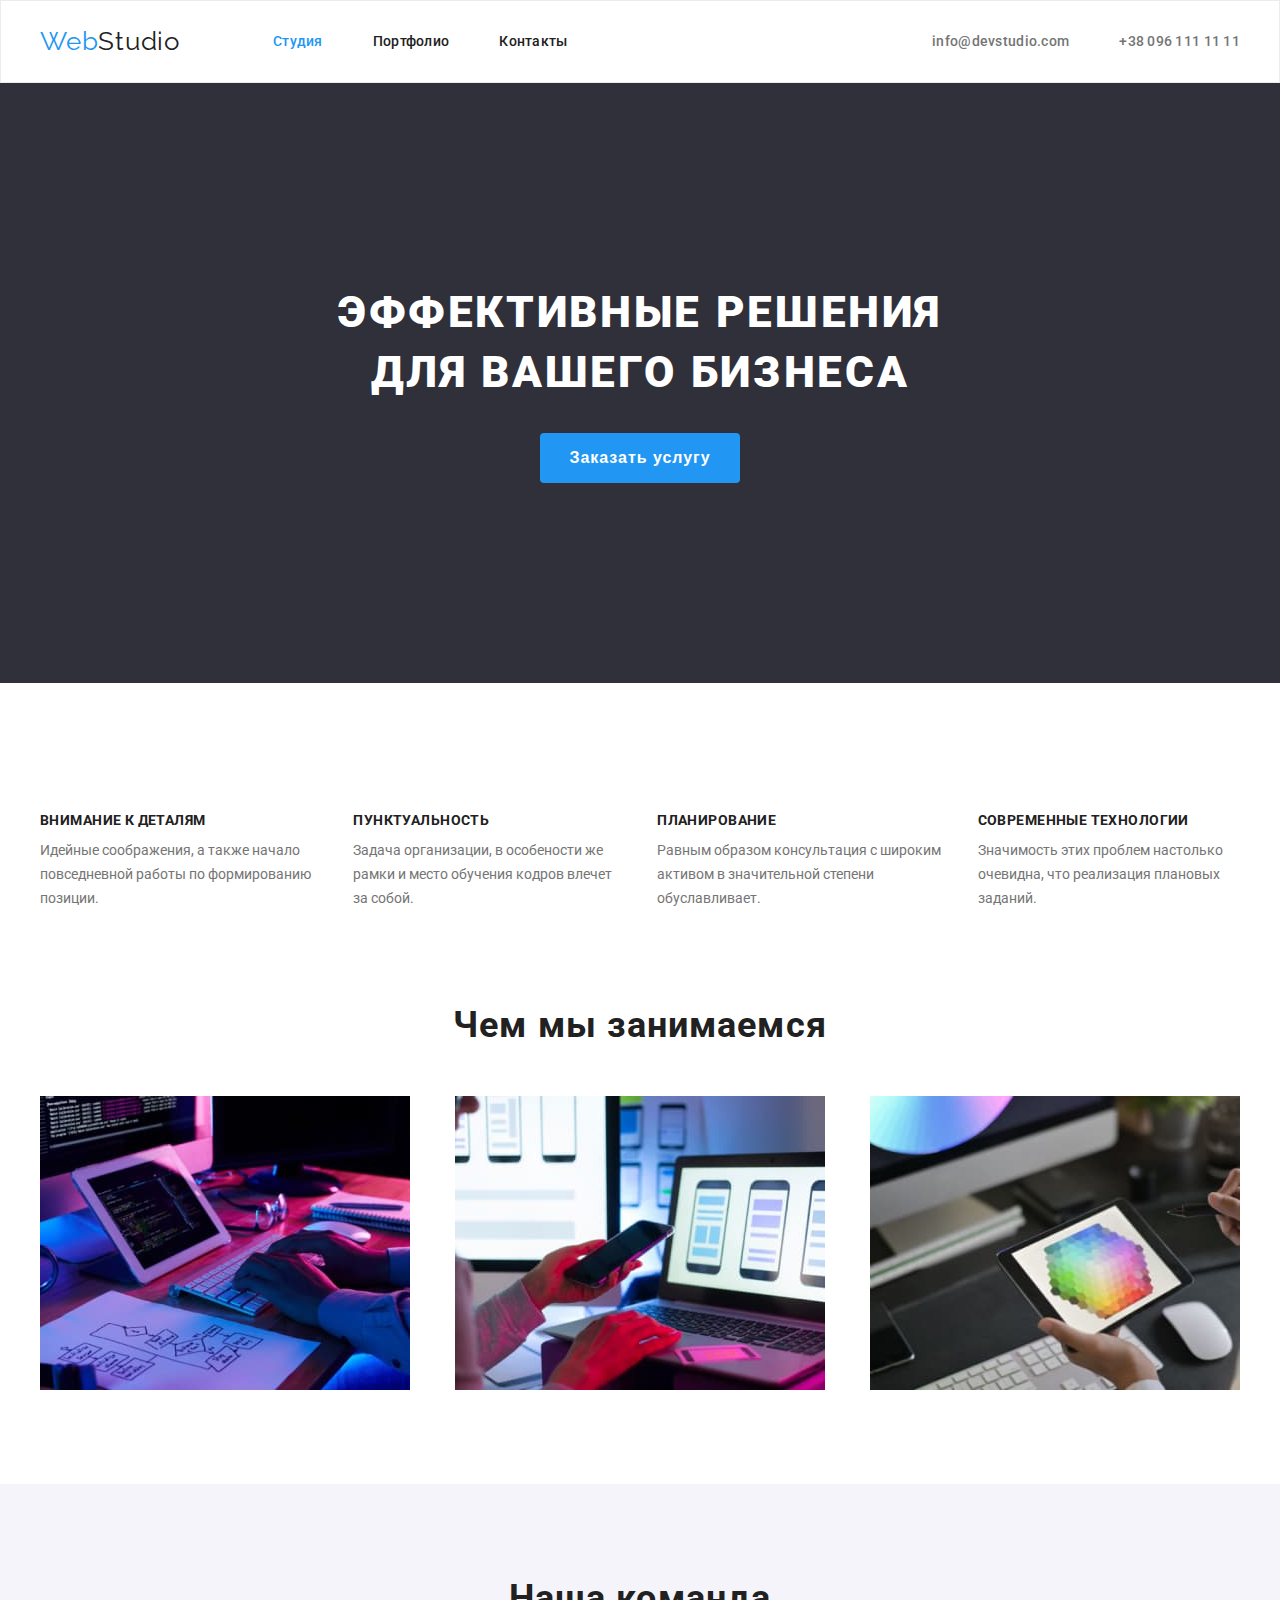
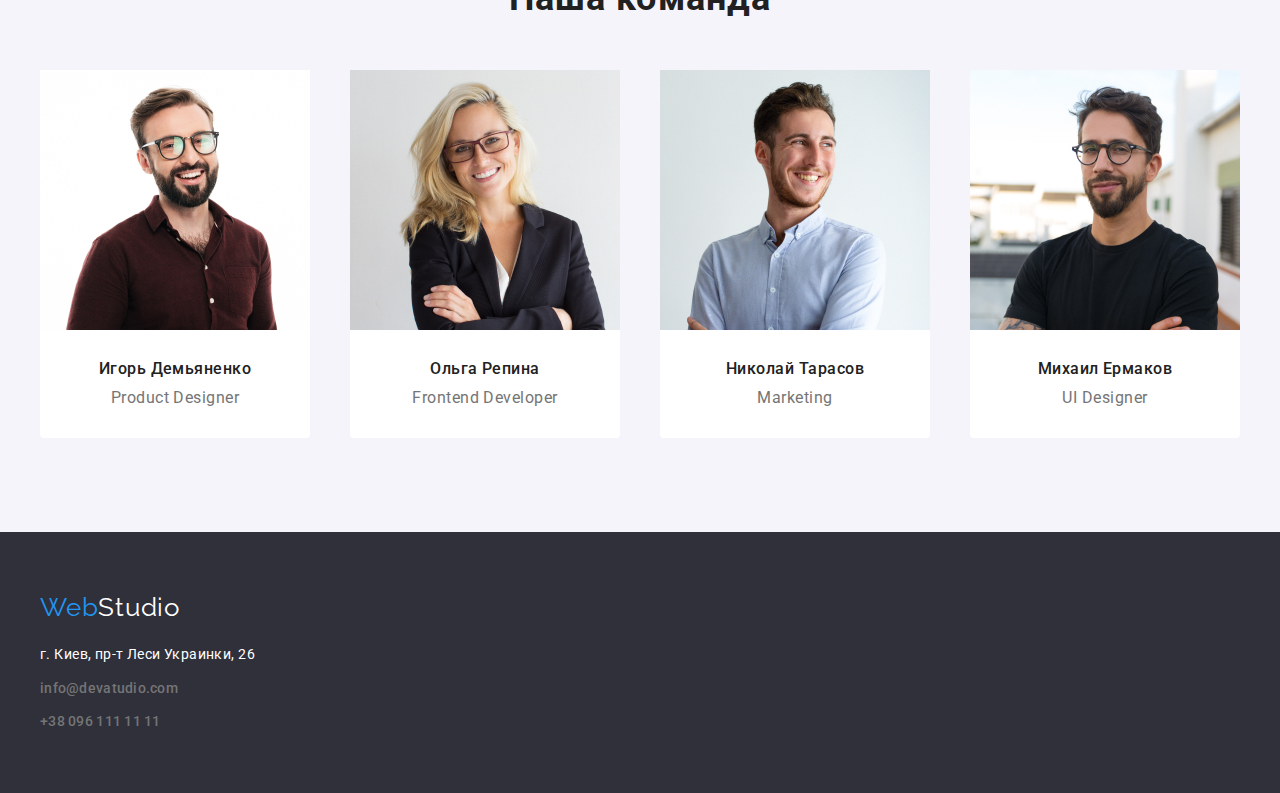
==== commit 2817228d: "correction of mistakes" ====
--- a/index.html
+++ b/index.html
@@ -68,6 +68,7 @@
 
       <!--Розмітка-->
       <section class="section features">
+        <h2 class="hidden-title">скрытый заголовок</h2>
         <div class="container">
           <ul class="list section-text">
             <li class="list-text text">
@@ -105,7 +106,7 @@
 
       <section class="section section-photo">
         <div class="container">
-          <h3 class="section-photo heading-photo">Чем мы занимаемся</h3>
+          <h2 class="section-photo heading-photo">Чем мы занимаемся</h2>
           <ul class="list item-photo">
             <li>
               <img
@@ -138,7 +139,7 @@
       <!--Наша команда-->
       <section class="section section-team">
         <div class="container">
-          <h3 class="section-photo heading-photo">Наша команда</h3>
+          <h2 class="section-photo heading-photo">Наша команда</h2>
           <ul class="list item-photo">
             <li class="profession-photo">
               <img src="./images/img1.jpg" alt="команда" width="270" />
--- a/css/styles.css
+++ b/css/styles.css
@@ -193,6 +193,12 @@
   border-radius: 4px;
 }
 
+.hidden-title {
+  margin: 0;
+  opacity: 0;
+  pointer-events: none;
+}
+
 .text:not(:last-child) {
   margin-right: 30px;
 }
